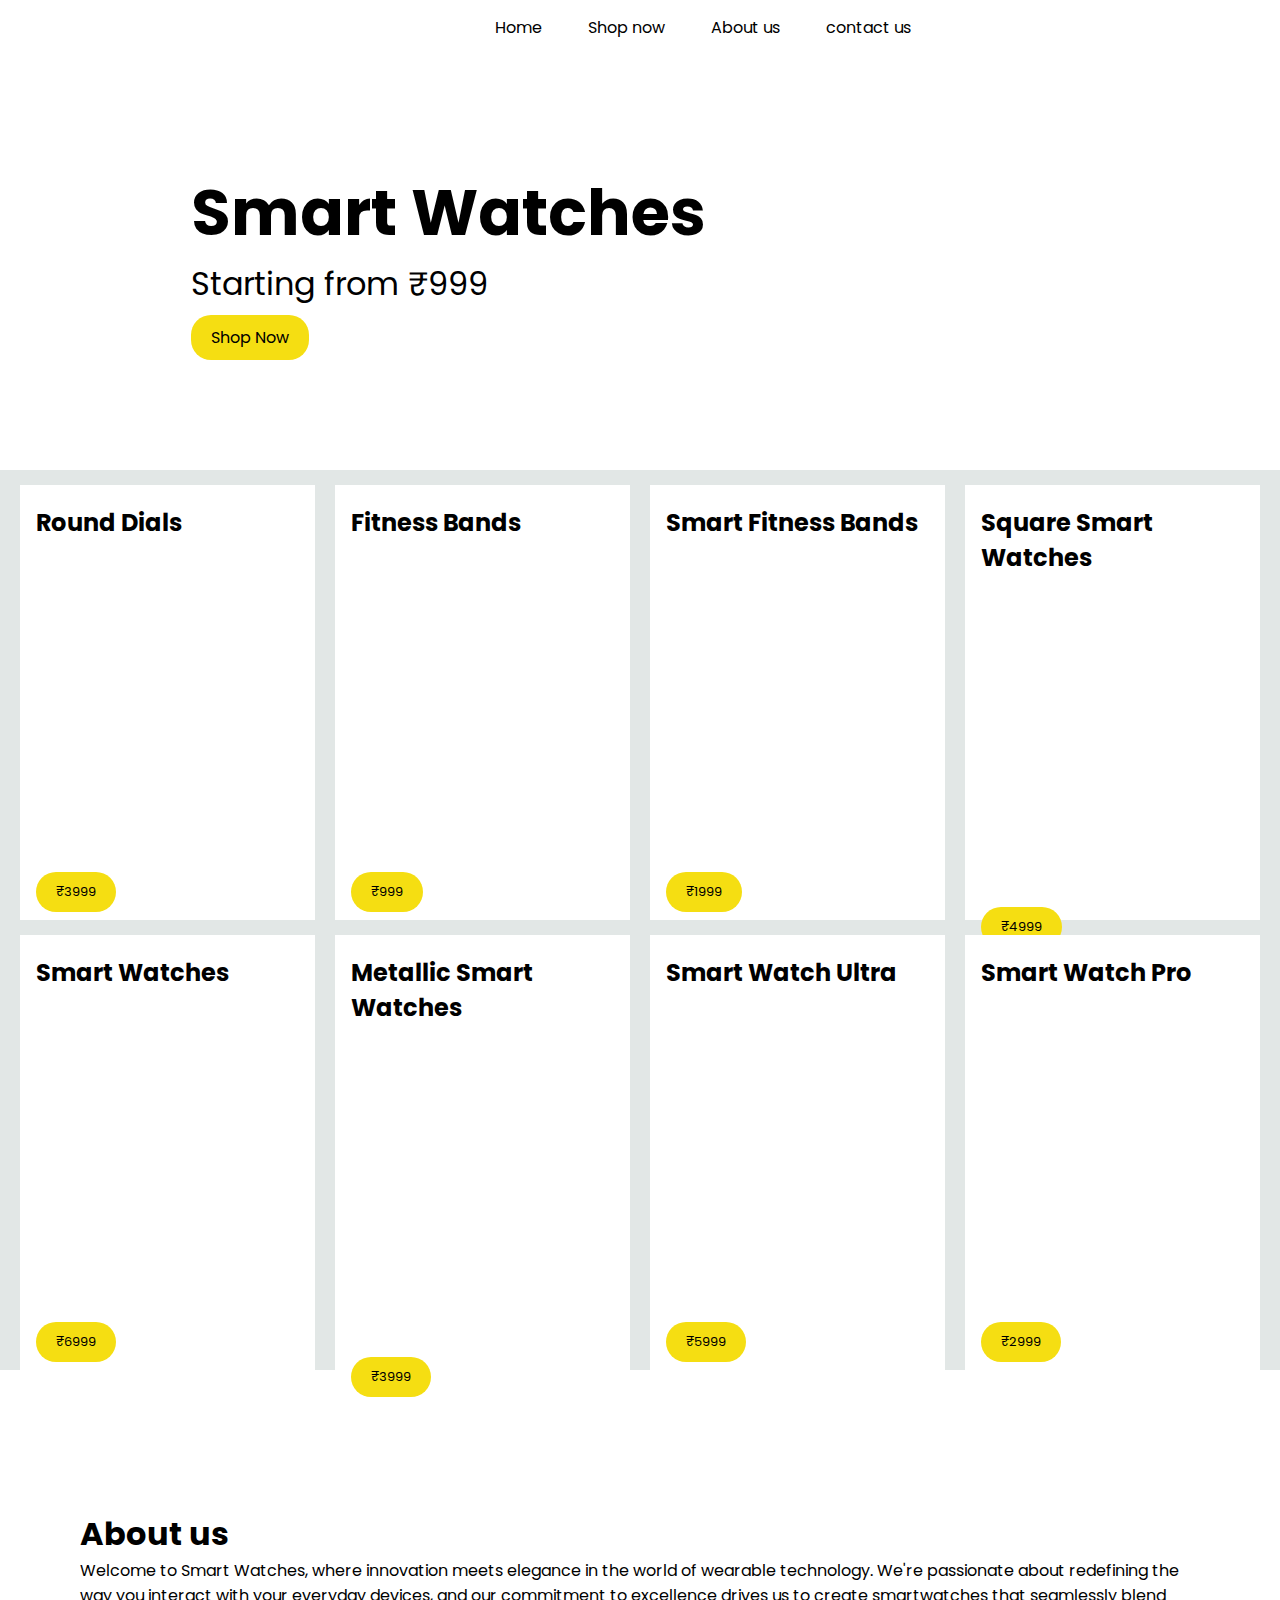
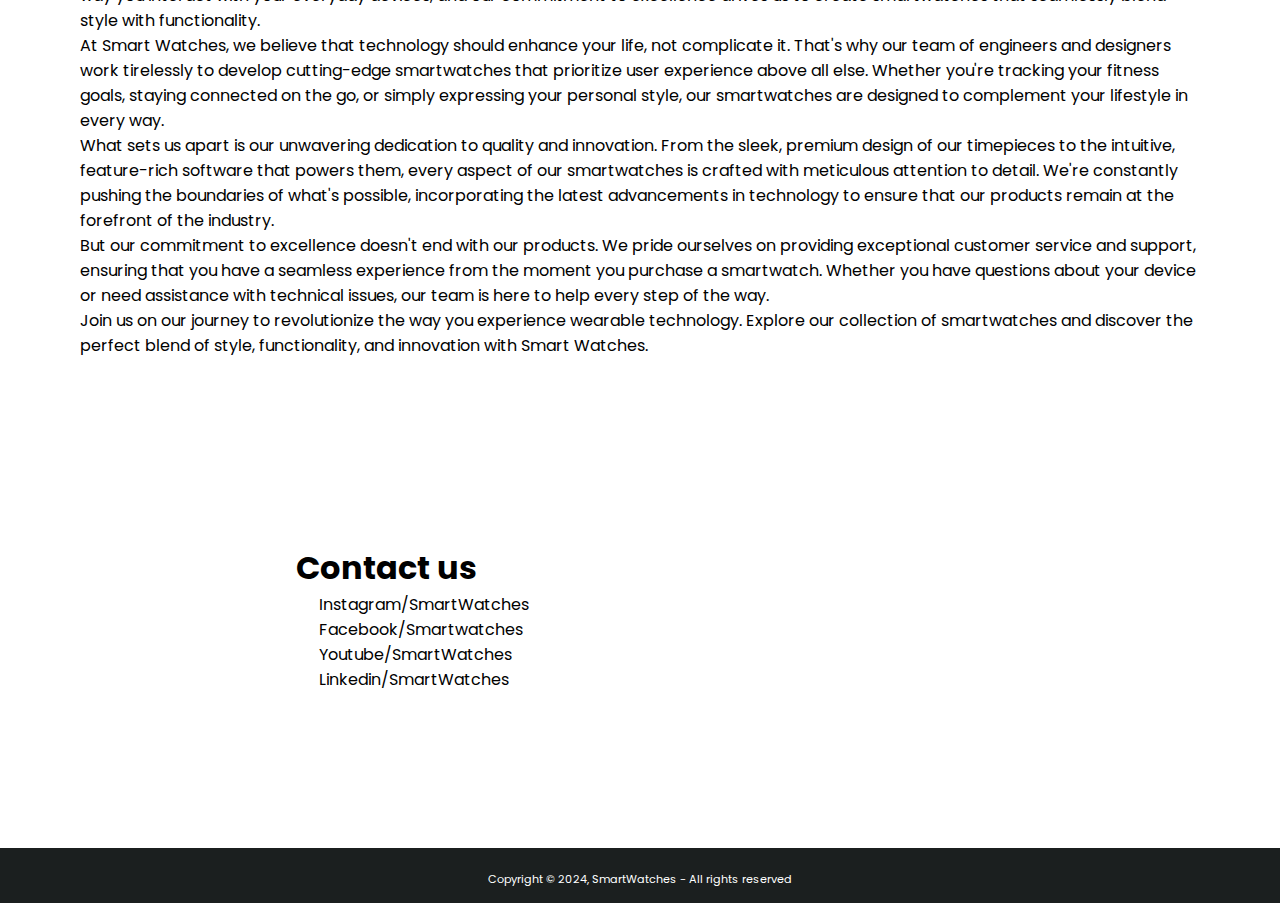
==== index.html @ 88c12824 "Add files via upload" ====
<!DOCTYPE html>
<html lang="en">

<head>
    <meta charset="UTF-8">
    <meta name="viewport" content="width=device-width, initial-scale=1.0">
    <title>Smart watch</title>
    <link rel="" href="https://fonts.googleapis.com">
    <link rel="preconnect" href="https://fonts.gstatic.com" crossorigin>
    <link href="https://fonts.googleapis.com/css2?family=Poppins:wght@400;600;700&display=swap" rel="stylesheet">

    <link rel="stylesheet" href="https://cdnjs.cloudflare.com/ajax/libs/font-awesome/6.5.2/css/all.min.css"
        integrity="sha512-SnH5WK+bZxgPHs44uWIX+LLJAJ9/2PkPKZ5QiAj6Ta86w+fsb2TkcmfRyVX3pBnMFcV7oQPJkl9QevSCWr3W6A=="
        crossorigin="anonymous" referrerpolicy="no-referrer" />
    <link rel="stylesheet" href="style.css">
</head>


<body>
    <header>
        <nav>
            <div class="logo"></div>
            <ul>
                <li><a href="#home">Home</a></li>
                <li><a href="#shop">Shop now</a></li>
                <li><a href="#about">About us</a></li>
                <li><a href="#contact">contact us</a></li>
            </ul>
            <div class="header-icons">
                <div class="cart"><i class="fa-solid fa-cart-shopping"></i></div>
                <div class="bars"><i class="fa-solid fa-bars"></i></div>
            </div>

        </nav>
    </header>
    <div class="hero">
        <div id="home" class="hero-content">
            <h1>
                <div>Smart Watches</div>
            </h1>
            <div>
                <p>Starting from ₹999</p>
            </div>
            <a href="#shop" class="btn">Shop Now</a>
        </div>
        <div class="hero-image">
            <img src="sm4.jpeg" alt="">
        </div>
    </div>
    <div id="shop" class="shop-section">
        <div class="box">
            <div class="box-content">
                <h2>Round Dials</h2>
                <div class="box-img" style="background-image: url('sm1.jpeg');"></div>
                <a href="/">
                    <p>₹3999</p>
                </a>
            </div>
        </div>
        <div class="box">
            <div class="box-content">
                <h2>Fitness Bands</h2>
                <div class="box-img" style="background-image: url('sm2.jpeg');"></div>
                <a href="/">
                    <p>₹999</p>
                </a>
            </div>
        </div>
        <div class="box">
            <div class="box-content">
                <h2>Smart Fitness Bands</h2>
                <div class="box-img" style="background-image: url('sm3.jpeg');"></div>
                <a href="/">
                    <p>₹1999</p>
                </a>
            </div>
        </div>
        <div class="box">
            <div class="box-content">
                <h2>Square Smart Watches</h2>
                <div class="box-img" style="background-image: url('sm4.jpeg');"></div>
                <a href="/">
                    <p>₹4999</p>
                </a>
            </div>
        </div>
        <div class="box">
            <div class="box-content">
                <h2>Smart Watches</h2>
                <div class="box-img" style="background-image: url('sm5.jpeg');"></div>
                <a href="/">
                    <p>₹6999</p>
                </a>
            </div>
        </div>
        <div class="box">
            <div class="box-content">
                <h2>Metallic Smart Watches</h2>
                <div class="box-img" style="background-image: url('sm6.jpeg');"></div>
                <a href="/">
                    <p>₹3999</p>
                </a>
            </div>
        </div>
        <div class="box">
            <div class="box-content">
                <h2>Smart Watch Ultra</h2>
                <div class="box-img" style="background-image: url('sm7.jpeg');"></div>
                <a href="/">
                    <p>₹5999</p>
                </a>
            </div>
        </div>
        <div class="box">
            <div class="box-content">
                <h2>Smart Watch Pro</h2>
                <div class="box-img" style="background-image: url('sm8.jpeg');"></div>
                <a href="/">
                    <p>₹2999</p>
                </a>
            </div>
        </div>
    </div>

    <div id="about" class="about">
        <div class="about-image">
            <img src="sm3.jpeg" alt="">
        </div>
        <div class="about-content">
            <h1>
                <div>About us</div>
            </h1>
            <div>
                <p>Welcome to Smart Watches, where innovation meets elegance in the world of wearable technology. We're
                    passionate about redefining the way you interact with your everyday devices, and our commitment to
                    excellence drives us to create smartwatches that seamlessly blend style with functionality.
                </p>
                <p>At Smart Watches, we believe that technology should enhance your life, not complicate it. That's why
                    our team of engineers and designers work tirelessly to develop cutting-edge smartwatches that
                    prioritize user experience above all else. Whether you're tracking your fitness goals, staying
                    connected on the go, or simply expressing your personal style, our smartwatches are designed to
                    complement your lifestyle in every way.
                </p>
                <p>What sets us apart is our unwavering dedication to quality and innovation. From the sleek, premium
                    design of our timepieces to the intuitive, feature-rich software that powers them, every aspect of
                    our
                    smartwatches is crafted with meticulous attention to detail. We're constantly pushing the boundaries
                    of
                    what's possible, incorporating the latest advancements in technology to ensure that our products
                    remain
                    at the forefront of the industry.
                </p>
                <p>But our commitment to excellence doesn't end with our products. We pride ourselves on providing
                    exceptional customer service and support, ensuring that you have a seamless experience from the
                    moment
                    you purchase a smartwatch. Whether you have questions about your device or need assistance with
                    technical issues, our team is here to help every step of the way.
                </p>
                <p>Join us on our journey to revolutionize the way you experience wearable technology. Explore our
                    collection of smartwatches and discover the perfect blend of style, functionality, and innovation
                    with
                    Smart Watches.
                </p>
            </div>
        </div>
    </div>
    <footer>
        <div id="contact" class="contact"> 
            <div class="contact-content">
                <h1>
                    <div>Contact us</div>
                </h1>
                <div class="contact-icons">
                    <ul>
                        <li><a href="/"><i class="fa-brands fa-instagram"></i>Instagram/SmartWatches</a></li>
                        <li><a href="/"><i class="fa-brands fa-facebook"></i>Facebook/Smartwatches</a></li>
                        <li><a href="/"><i class="fa-brands fa-youtube"></i>Youtube/SmartWatches</a></li>
                        <li><a href="/"><i class="fa-brands fa-linkedin"></i>Linkedin/SmartWatches</a></li>
                    </ul>
                </div>
            </div>
            <div class="contact-image">
                <img src="sm5.jpeg" alt="">
            </div>
        </div>
        <div class="foot-panel">
            <div class="copy">
                Copyright © 2024, SmartWatches - All rights reserved
            </div>
        </div>
    </footer>
</body>

</html>
---- style.css ----
* {
    margin: 0;
    padding: 0;
}

body {
    background-color: white;
    color: rgb(0, 0, 0);
    font-family: 'Poppins', sans-serif;

}
html{
    scroll-behavior: smooth;
}

.logo {
    background-image: url("logo.png");
    background-size: cover;
    height: 110px;
    width: 180px;
}

nav {
    display: flex;
    justify-content: space-evenly;
    align-items: center;
    height: 55px;

}

nav ul {
    display: flex;
    justify-content: space-evenly;
}

nav ul li {
    list-style: none;
    display: flex;
    justify-content: center;
    margin: 0 23px;
}

nav ul li a {
    text-decoration: none;
    color: rgb(0, 0, 0);
}

nav ul li a:hover {
    font-size: 1.04rem;
}

.header-icons {
    width: 55px;
    display: flex;
    justify-content: space-between;
}

.hero {
    display: flex;
    justify-content: space-around;
    margin: 80px 0;
}

.hero-content {

    font-size: 2rem;
    margin: 30px 0;
    align-content: center;
}

.hero-image img {
    width: 80%;
}

.btn {
    padding: 10px 20px;
    background-color: #f5de12;
    border: none;
    color: black;
    text-align: center;
    text-decoration: none;
    display: inline-block;
    font-size: 16px;
    border-radius: 20px;
}

.shop-section {
    display: flex;
    flex-wrap: wrap;
    justify-content: space-evenly;
    background-color: #e2e7e6;
}

.box {
    height: 400px;
    width: 23%;
    background-color: white;
    padding: 20px 0px 15px;
    margin-top: 15px;

}

.box-img {
    height: 300px;
    background-size: cover;
    margin-top: 1rem;
    margin-bottom: 1rem;
}

.box-content {
    margin-left: 1rem;
    margin-right: 1rem;


}

.box p {
    padding: 10px 20px;
    background-color: #f5de12;
    border: none;
    color: black;
    text-align: center;
    text-decoration: none;
    display: inline-block;
    font-size: 13px;
    border-radius: 20px;
}

.about {
    display: flex;
    justify-content: space-around;
    margin: 110px 0;
}

.about-content {

    font-size: 1rem;
    margin: 30px 80px;
    align-content: center;
}

.contact {
    display: flex;
    justify-content: space-around;
    margin: 126px 0;
}

.contact-content {

    font-size: 1rem;
    margin: 30px 80px;
    align-content: center;
}

.contact-image img {
    width: 60%;
}
.contact-icons ul li {
    list-style: none;
    justify-content: center;
    margin: 0 23px;
}

.contact-icons ul li a {
    text-decoration: none;
    color: rgb(0, 0, 0);
}
.contact-icons ul li i {
width: 50px;
}
.foot-panel{
    background-color: #1b1f1f;
    color: white;
    height: 55px;
    font-size: 0.7rem;
    text-align: center;
}
.copy{
    padding-top: 23px;
}
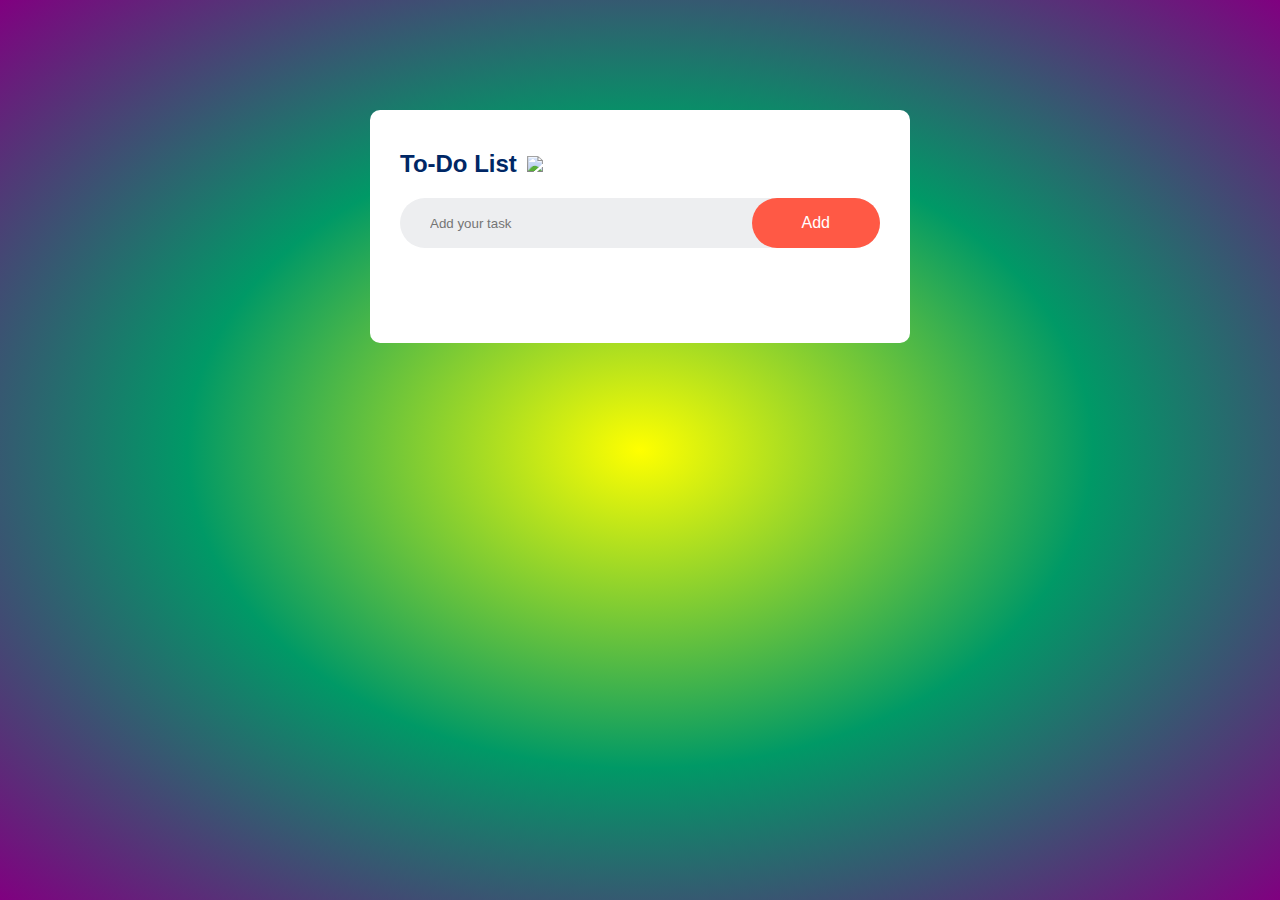
==== commit 35c7f22c: "Add files via upload" ====
--- a/index.html
+++ b/index.html
@@ -1,194 +1,26 @@
 <!DOCTYPE html>
 <html lang="en">
-
 <head>
     <meta charset="UTF-8">
     <meta name="viewport" content="width=device-width, initial-scale=1.0">
-    <title>Smart watch</title>
-    <link rel="" href="https://fonts.googleapis.com">
-    <link rel="preconnect" href="https://fonts.gstatic.com" crossorigin>
-    <link href="https://fonts.googleapis.com/css2?family=Poppins:wght@400;600;700&display=swap" rel="stylesheet">
-
-    <link rel="stylesheet" href="https://cdnjs.cloudflare.com/ajax/libs/font-awesome/6.5.2/css/all.min.css"
-        integrity="sha512-SnH5WK+bZxgPHs44uWIX+LLJAJ9/2PkPKZ5QiAj6Ta86w+fsb2TkcmfRyVX3pBnMFcV7oQPJkl9QevSCWr3W6A=="
-        crossorigin="anonymous" referrerpolicy="no-referrer" />
+    <title>ToDo list</title>
     <link rel="stylesheet" href="style.css">
 </head>
-
-
 <body>
-    <header>
-        <nav>
-            <div class="logo"></div>
-            <ul>
-                <li><a href="#home">Home</a></li>
-                <li><a href="#shop">Shop now</a></li>
-                <li><a href="#about">About us</a></li>
-                <li><a href="#contact">contact us</a></li>
+    <div class="container">
+        <div class="todo-list">
+            <h2>To-Do List<img src="images/icon.png"></h2>
+            <div class="row">
+                <input type="text" id="input-box" placeholder="Add your task">
+                <button onclick="addTask()">Add</button>
+            </div>
+            <ul id="list-container">
+                <!--<li class="checked">task 1</li>
+                <li>task 2</li>
+                <li>task 3</li>-->
             </ul>
-            <div class="header-icons">
-                <div class="cart"><i class="fa-solid fa-cart-shopping"></i></div>
-                <div class="bars"><i class="fa-solid fa-bars"></i></div>
-            </div>
-
-        </nav>
-    </header>
-    <div class="hero">
-        <div id="home" class="hero-content">
-            <h1>
-                <div>Smart Watches</div>
-            </h1>
-            <div>
-                <p>Starting from ₹999</p>
-            </div>
-            <a href="#shop" class="btn">Shop Now</a>
-        </div>
-        <div class="hero-image">
-            <img src="sm4.jpeg" alt="">
         </div>
     </div>
-    <div id="shop" class="shop-section">
-        <div class="box">
-            <div class="box-content">
-                <h2>Round Dials</h2>
-                <div class="box-img" style="background-image: url('sm1.jpeg');"></div>
-                <a href="/">
-                    <p>₹3999</p>
-                </a>
-            </div>
-        </div>
-        <div class="box">
-            <div class="box-content">
-                <h2>Fitness Bands</h2>
-                <div class="box-img" style="background-image: url('sm2.jpeg');"></div>
-                <a href="/">
-                    <p>₹999</p>
-                </a>
-            </div>
-        </div>
-        <div class="box">
-            <div class="box-content">
-                <h2>Smart Fitness Bands</h2>
-                <div class="box-img" style="background-image: url('sm3.jpeg');"></div>
-                <a href="/">
-                    <p>₹1999</p>
-                </a>
-            </div>
-        </div>
-        <div class="box">
-            <div class="box-content">
-                <h2>Square Smart Watches</h2>
-                <div class="box-img" style="background-image: url('sm4.jpeg');"></div>
-                <a href="/">
-                    <p>₹4999</p>
-                </a>
-            </div>
-        </div>
-        <div class="box">
-            <div class="box-content">
-                <h2>Smart Watches</h2>
-                <div class="box-img" style="background-image: url('sm5.jpeg');"></div>
-                <a href="/">
-                    <p>₹6999</p>
-                </a>
-            </div>
-        </div>
-        <div class="box">
-            <div class="box-content">
-                <h2>Metallic Smart Watches</h2>
-                <div class="box-img" style="background-image: url('sm6.jpeg');"></div>
-                <a href="/">
-                    <p>₹3999</p>
-                </a>
-            </div>
-        </div>
-        <div class="box">
-            <div class="box-content">
-                <h2>Smart Watch Ultra</h2>
-                <div class="box-img" style="background-image: url('sm7.jpeg');"></div>
-                <a href="/">
-                    <p>₹5999</p>
-                </a>
-            </div>
-        </div>
-        <div class="box">
-            <div class="box-content">
-                <h2>Smart Watch Pro</h2>
-                <div class="box-img" style="background-image: url('sm8.jpeg');"></div>
-                <a href="/">
-                    <p>₹2999</p>
-                </a>
-            </div>
-        </div>
-    </div>
-
-    <div id="about" class="about">
-        <div class="about-image">
-            <img src="sm3.jpeg" alt="">
-        </div>
-        <div class="about-content">
-            <h1>
-                <div>About us</div>
-            </h1>
-            <div>
-                <p>Welcome to Smart Watches, where innovation meets elegance in the world of wearable technology. We're
-                    passionate about redefining the way you interact with your everyday devices, and our commitment to
-                    excellence drives us to create smartwatches that seamlessly blend style with functionality.
-                </p>
-                <p>At Smart Watches, we believe that technology should enhance your life, not complicate it. That's why
-                    our team of engineers and designers work tirelessly to develop cutting-edge smartwatches that
-                    prioritize user experience above all else. Whether you're tracking your fitness goals, staying
-                    connected on the go, or simply expressing your personal style, our smartwatches are designed to
-                    complement your lifestyle in every way.
-                </p>
-                <p>What sets us apart is our unwavering dedication to quality and innovation. From the sleek, premium
-                    design of our timepieces to the intuitive, feature-rich software that powers them, every aspect of
-                    our
-                    smartwatches is crafted with meticulous attention to detail. We're constantly pushing the boundaries
-                    of
-                    what's possible, incorporating the latest advancements in technology to ensure that our products
-                    remain
-                    at the forefront of the industry.
-                </p>
-                <p>But our commitment to excellence doesn't end with our products. We pride ourselves on providing
-                    exceptional customer service and support, ensuring that you have a seamless experience from the
-                    moment
-                    you purchase a smartwatch. Whether you have questions about your device or need assistance with
-                    technical issues, our team is here to help every step of the way.
-                </p>
-                <p>Join us on our journey to revolutionize the way you experience wearable technology. Explore our
-                    collection of smartwatches and discover the perfect blend of style, functionality, and innovation
-                    with
-                    Smart Watches.
-                </p>
-            </div>
-        </div>
-    </div>
-    <footer>
-        <div id="contact" class="contact"> 
-            <div class="contact-content">
-                <h1>
-                    <div>Contact us</div>
-                </h1>
-                <div class="contact-icons">
-                    <ul>
-                        <li><a href="/"><i class="fa-brands fa-instagram"></i>Instagram/SmartWatches</a></li>
-                        <li><a href="/"><i class="fa-brands fa-facebook"></i>Facebook/Smartwatches</a></li>
-                        <li><a href="/"><i class="fa-brands fa-youtube"></i>Youtube/SmartWatches</a></li>
-                        <li><a href="/"><i class="fa-brands fa-linkedin"></i>Linkedin/SmartWatches</a></li>
-                    </ul>
-                </div>
-            </div>
-            <div class="contact-image">
-                <img src="sm5.jpeg" alt="">
-            </div>
-        </div>
-        <div class="foot-panel">
-            <div class="copy">
-                Copyright © 2024, SmartWatches - All rights reserved
-            </div>
-        </div>
-    </footer>
+<script src="script.js"></script>
 </body>
-
 </html>--- a/style.css
+++ b/style.css
@@ -1,180 +1,99 @@
-* {
+*{
     margin: 0;
     padding: 0;
+    font-family: 'Poppins',sans-serif;
+    box-sizing: border-box;
 }
-
-body {
-    background-color: white;
-    color: rgb(0, 0, 0);
-    font-family: 'Poppins', sans-serif;
-
+.container{
+    width: 100%;
+    min-height: 100vh;
+    background: radial-gradient(yellow, #009966, purple);
+    padding: 10px;
 }
-html{
-    scroll-behavior: smooth;
+.todo-list{
+    width: 100%;
+    max-width: 540px;
+    background:#fff;
+    margin: 100px auto 20px;
+    padding: 40px 30px 70px;
+    border-radius: 10px;
 }
-
-.logo {
-    background-image: url("logo.png");
+.todo-list h2{
+    color: #002765;
+    display: flex;
+    align-items: center;
+    margin-bottom: 20px;
+}
+.todo-list h2 img{
+    width: 30px;
+    margin-left: 10px;
+}
+.row{
+    display: flex;
+    align-items: center;
+    justify-content: space-between;
+    background: #edeef0;
+    border-radius: 30px;
+    padding-left: 20px;
+    margin-bottom: 25px;
+}
+input{
+    flex: 1;
+    border: none;
+    outline: none;
+    background: transparent;
+    padding: 10px;
+    font-weight: 14px;
+}
+button{
+    border: none;
+    outline: none;
+    padding: 16px 50px;
+    background: #ff5945;
+    color: #fff;
+    font-size: 16px;
+    cursor: pointer;
+    border-radius: 40px;
+}
+ul li{
+    list-style: none;
+    font-size: 17px;
+    padding: 12px 8px 12px 50px;
+    user-select: none;
+    cursor: pointer;
+    position: relative;
+}
+ul li::before{
+    content: '';
+    position: absolute;
+    height: 28px;
+    width: 28px;
+    border-radius: 50%;
+    background-image: url(images/unchecked.png);
     background-size: cover;
-    height: 110px;
-    width: 180px;
+    background-position: center;
+    top: 12px;
+    left:8px
 }
-
-nav {
-    display: flex;
-    justify-content: space-evenly;
-    align-items: center;
-    height: 55px;
-
+ul li.checked{
+    color: #555;
+    text-decoration: line-through;
 }
-
-nav ul {
-    display: flex;
-    justify-content: space-evenly;
+ul li.checked::before{
+    background-image: url(images/checked.png);
 }
-
-nav ul li {
-    list-style: none;
-    display: flex;
-    justify-content: center;
-    margin: 0 23px;
+ul li span{
+    position: absolute;
+    right: 0;
+    top: 5px;
+    width: 40px;
+    height: 40px;
+    font-size: 22px;
+    color: #555;
+    line-height: 40px;
+    text-align: center;
+    border-radius: 50%;
 }
-
-nav ul li a {
-    text-decoration: none;
-    color: rgb(0, 0, 0);
-}
-
-nav ul li a:hover {
-    font-size: 1.04rem;
-}
-
-.header-icons {
-    width: 55px;
-    display: flex;
-    justify-content: space-between;
-}
-
-.hero {
-    display: flex;
-    justify-content: space-around;
-    margin: 80px 0;
-}
-
-.hero-content {
-
-    font-size: 2rem;
-    margin: 30px 0;
-    align-content: center;
-}
-
-.hero-image img {
-    width: 80%;
-}
-
-.btn {
-    padding: 10px 20px;
-    background-color: #f5de12;
-    border: none;
-    color: black;
-    text-align: center;
-    text-decoration: none;
-    display: inline-block;
-    font-size: 16px;
-    border-radius: 20px;
-}
-
-.shop-section {
-    display: flex;
-    flex-wrap: wrap;
-    justify-content: space-evenly;
-    background-color: #e2e7e6;
-}
-
-.box {
-    height: 400px;
-    width: 23%;
-    background-color: white;
-    padding: 20px 0px 15px;
-    margin-top: 15px;
-
-}
-
-.box-img {
-    height: 300px;
-    background-size: cover;
-    margin-top: 1rem;
-    margin-bottom: 1rem;
-}
-
-.box-content {
-    margin-left: 1rem;
-    margin-right: 1rem;
-
-
-}
-
-.box p {
-    padding: 10px 20px;
-    background-color: #f5de12;
-    border: none;
-    color: black;
-    text-align: center;
-    text-decoration: none;
-    display: inline-block;
-    font-size: 13px;
-    border-radius: 20px;
-}
-
-.about {
-    display: flex;
-    justify-content: space-around;
-    margin: 110px 0;
-}
-
-.about-content {
-
-    font-size: 1rem;
-    margin: 30px 80px;
-    align-content: center;
-}
-
-.contact {
-    display: flex;
-    justify-content: space-around;
-    margin: 126px 0;
-}
-
-.contact-content {
-
-    font-size: 1rem;
-    margin: 30px 80px;
-    align-content: center;
-}
-
-.contact-image img {
-    width: 60%;
-}
-.contact-icons ul li {
-    list-style: none;
-    justify-content: center;
-    margin: 0 23px;
-}
-
-.contact-icons ul li a {
-    text-decoration: none;
-    color: rgb(0, 0, 0);
-}
-.contact-icons ul li i {
-width: 50px;
-}
-.foot-panel{
-    background-color: #1b1f1f;
-    color: white;
-    height: 55px;
-    font-size: 0.7rem;
-    text-align: center;
-}
-.copy{
-    padding-top: 23px;
+ul li span:hover{
+    background: #edeef0;
 }